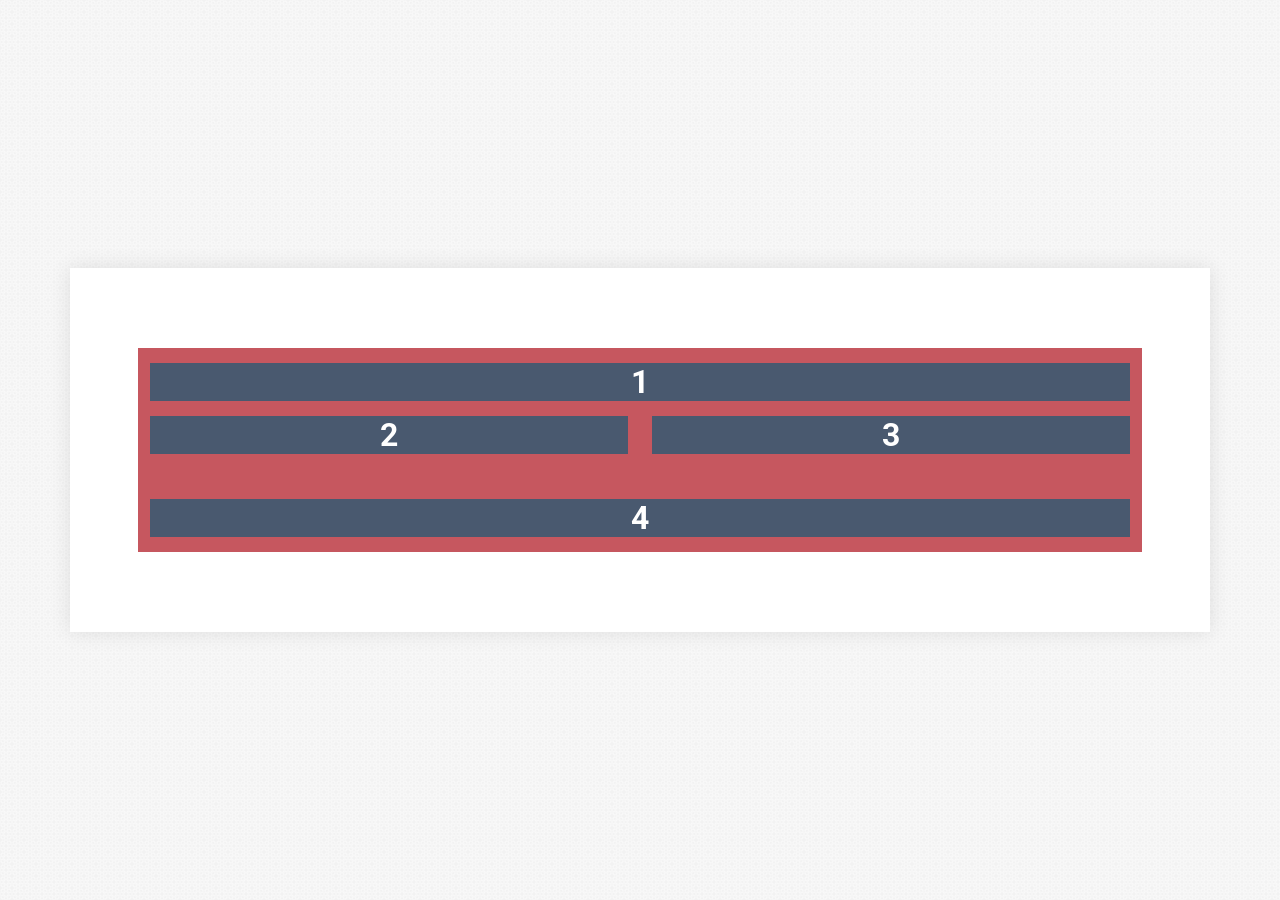
==== Bootsrap Grid/03-Bootstrap Hierarchy/index.html @ 922c3512 "ui/ux files" ====
<!DOCTYPE html>
<html lang="en">

<head>
    <meta charset="UTF-8">
    <meta name="viewport" content="width=device-width, initial-scale=1.0">
    <link rel="shortcut icon" type="image/png" href="img/myHeart.png">
    <link rel="stylesheet" href="bootstrap-grid.css">
    <link rel="stylesheet" href="style.css">
    <title>Bootstrap Hierarchy</title>
</head>

<body>

    <!-- 1. Container -->
    <div class="container">
        <!-- 2. Rows -->
        <div class="row">
            <!-- 3. Columns -->
            <div class="col">
                <h1>1</h1>
                <!-- Nested Row -->
                <div class="row">
                    <!-- Nested Columns -->
                    <div class="col-md-6">
                        <h1>2</h1>
                    </div>
                    <div class="col-md-6">
                        <h1>3</h1>
                    </div>
                </div>
            </div>
        </div>
        <!-- Rows -->
        <div class="row">
            <!-- Columns -->
            <div class="col">
                <h1>4</h1>
            </div>
        </div>
    </div>

</body>

</html>
---- Bootsrap Grid/03-Bootstrap Hierarchy/style.css ----
@import url('https://fonts.googleapis.com/css2?family=Roboto:wght@100;300;400;700;900&display=swap');

:root {
    --primary: #49596f;
    --shadow: #444B55;
    --dark: #354050;
    --highlight: #9FA6B2;
    --light: #F2F2F2;
    --accent: #C6575F;
    --negative: #ffffff;
}

* {
    margin: 0;
    padding: 0;
    box-sizing: border-box;
    font-family: 'Roboto', sans-serif;
}

*:before,
*:after {
    box-sizing: border-box;
}

body {
    width: 100%;
    height: 100vh;
    display: flex;
    flex-direction: column;
    justify-content: center;
    align-items: center;
    background: var(--light) url('img/bg.svg');
    background-size: 12px;
}

a:link,
a:visited {
    text-decoration: none;
    color: var(--primary);
}

a:hover,
a:active {
    color: var(--accent);
}

h3,
h4,
h5,
h6,
p {
    color: var(--primary);
}

h1 {
    background-color: var(--primary);
    color: var(--negative);
    text-align: center;
}

h2 {
    background-color: var(--accent);
    color: var(--negative);
    text-align: center;
}

.container,
.container-fluid {
    background-color: var(--negative);
    box-shadow: 0 0 20px 0 rgba(0, 0, 0, 0.1);
    padding: 80px;
}

.row {
    background-color: var(--accent);
}

.col-1,
.col-2,
.col-3,
.col-4,
.col-5,
.col-6,
.col-7,
.col-8,
.col-9,
.col-10,
.col-11,
.col-12,
.col,
.col-auto,
.col-sm-1,
.col-sm-2,
.col-sm-3,
.col-sm-4,
.col-sm-5,
.col-sm-6,
.col-sm-7,
.col-sm-8,
.col-sm-9,
.col-sm-10,
.col-sm-11,
.col-sm-12,
.col-sm,
.col-sm-auto,
.col-md-1,
.col-md-2,
.col-md-3,
.col-md-4,
.col-md-5,
.col-md-6,
.col-md-7,
.col-md-8,
.col-md-9,
.col-md-10,
.col-md-11,
.col-md-12,
.col-md,
.col-md-auto,
.col-lg-1,
.col-lg-2,
.col-lg-3,
.col-lg-4,
.col-lg-5,
.col-lg-6,
.col-lg-7,
.col-lg-8,
.col-lg-9,
.col-lg-10,
.col-lg-11,
.col-lg-12,
.col-lg,
.col-lg-auto,
.col-xl-1,
.col-xl-2,
.col-xl-3,
.col-xl-4,
.col-xl-5,
.col-xl-6,
.col-xl-7,
.col-xl-8,
.col-xl-9,
.col-xl-10,
.col-xl-11,
.col-xl-12,
.col-xl,
.col-xl-auto {
    padding-bottom: 15px;
    padding-top: 15px;
}
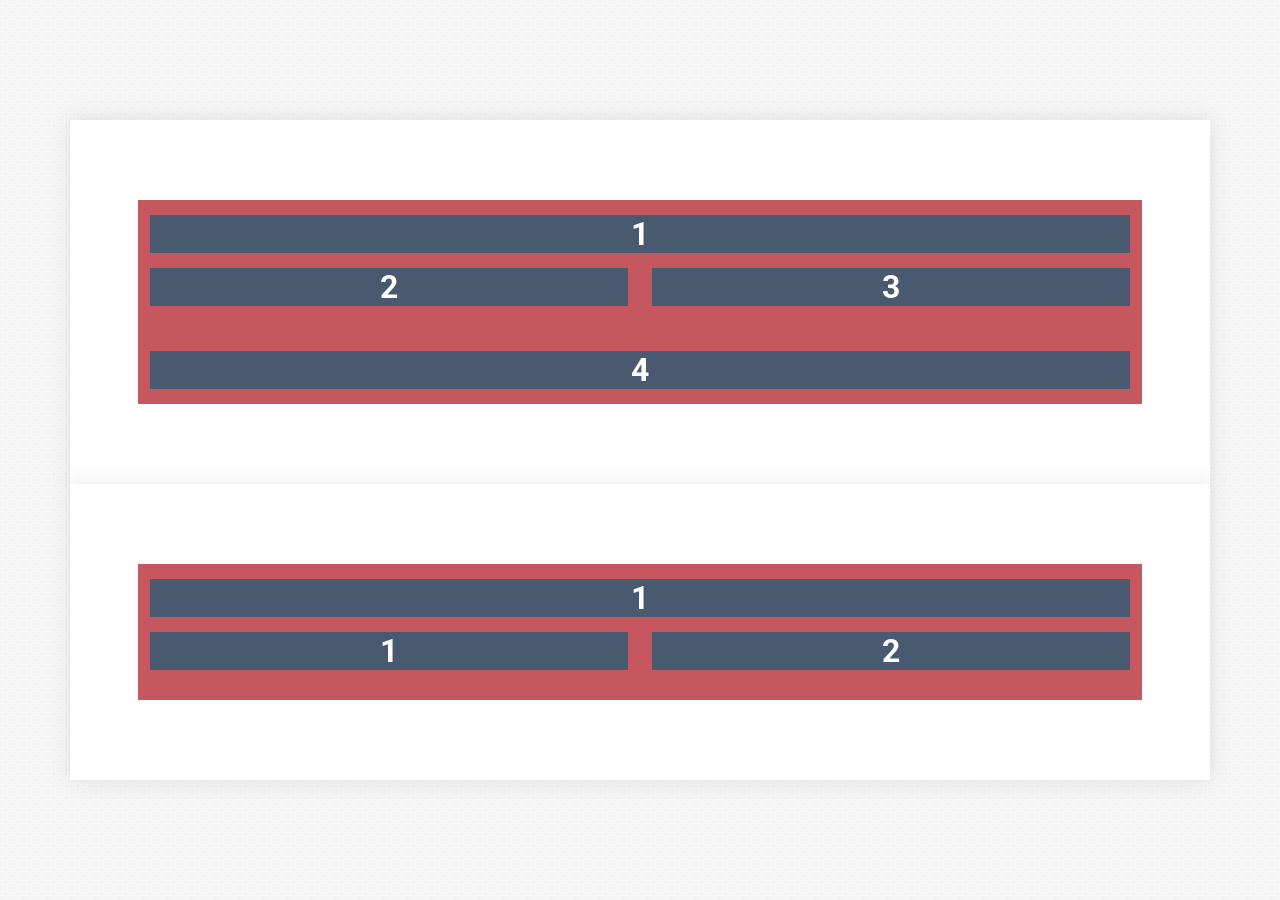
==== commit c0223f6d: "bootstrap project still working" ====
--- a/Bootsrap Grid/03-Bootstrap Hierarchy/index.html
+++ b/Bootsrap Grid/03-Bootstrap Hierarchy/index.html
@@ -39,7 +39,21 @@
             </div>
         </div>
     </div>
-
+<div class="container">
+    <div class="row">
+        <div class="col">
+            <h1>1</h1>
+            <div class="row">
+                <div class="col-md-6">
+                    <h1>1</h1>
+                </div>
+                <div class="col-md-6">
+                    <h1>2</h1>
+                </div>
+            </div>
+        </div>
+    </div>
+</div>
 </body>
 
-</html>+</html>
